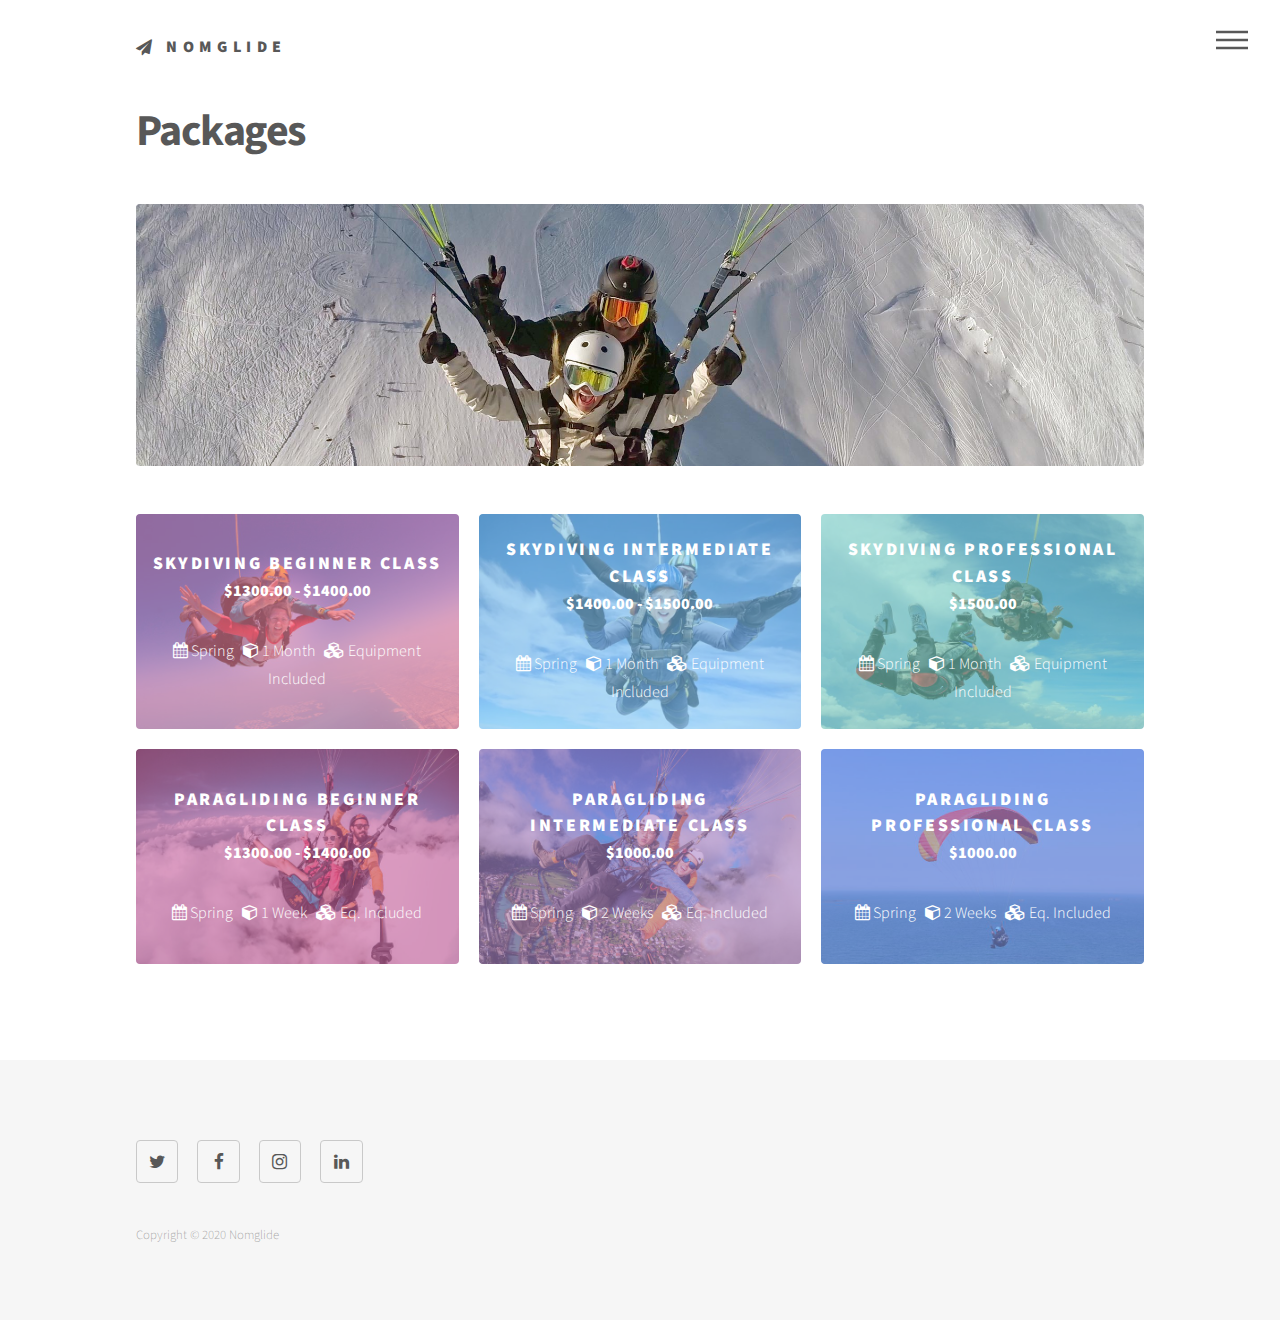
==== packages.html @ 09c763e9 "i guess i finished it" ====
<!DOCTYPE HTML>
<html>
	<head>
		<title>Nomglide | Parachute Gliding</title>
		<meta charset="utf-8" />
		<meta name="viewport" content="width=device-width, initial-scale=1, user-scalable=no" />
		<link rel="stylesheet" href="assets/bootstrap/css/bootstrap.min.css" />
		<link rel="stylesheet" href="assets/css/main.css" />
		<noscript><link rel="stylesheet" href="assets/css/noscript.css" /></noscript>
	</head>
	<body class="is-preload">
			<div id="wrapper">

					<header id="header">
						<div class="inner">

								<a href="index.html" class="logo">
									<span class="fa fa-paper-plane"></span> <span class="title">Nomglide</span>
								</a>
								<nav>
									<ul>
										<li><a href="#menu">Menu</a></li>
									</ul>
								</nav>

						</div>
					</header>

					<nav id="menu">
						<h2>Menu</h2>
						<ul>
							<li><a href="index.html">Home</a></li>

							<li><a href="packages.html" class="active">Packages</a></li>

							<li><a href="blog.html">Blog</a></li>

							<li>
								<a href="#" class="dropdown-toggle">About</a>

								<ul>
									<li><a href="about.html">About Us</a></li>
									<li><a href="testimonials.html">Testimonials</a></li>
								</ul>
							</li>
							<li><a href="contact.html">Contact Us</a></li>
						</ul>
					</nav>

					<div id="main">
						<div class="inner">
							<h1>Packages</h1>

							<div class="image main">
								<img src="images/banner-image.jpg" class="img-fluid" alt="" />
							</div>

							<section class="tiles">
								<article class="style1">
									<span class="image">
										<img src="images/product-1.jpg" alt="" />
									</span>
									<a href="package-details.html">
										<h2>Skydiving Beginner Class</h2>
										
										<p><strong>$1300.00 - $1400.00</strong></p>

										<p>
											<small>
		                                    <i class="fa fa-calendar"></i> Spring &nbsp;
		                                    <i class="fa fa-cube"></i> 1 Month &nbsp;
		                                    <i class="fa fa-cubes"></i> Equipment Included 
		                                    </small>
		                                </p>
									</a>
								</article>
								<article class="style2">
									<span class="image">
										<img src="images/product-2.jpg" alt="" />
									</span>
									<a href="package-details.html">
										<h2>Skydiving Intermediate Class</h2>
										
										<p><strong>$1400.00 - $1500.00</strong></p>

										<p>
											<small>
		                                    <i class="fa fa-calendar"></i> Spring &nbsp;
		                                    <i class="fa fa-cube"></i> 1 Month &nbsp;
		                                    <i class="fa fa-cubes"></i> Equipment Included 
		                                    </small>
		                                </p>
									</a>
								</article>
								<article class="style3">
									<span class="image">
										<img src="images/product-3.jpg" alt="" />
									</span>
									<a href="package-details.html">
										<h2>Skydiving Professional Class</h2>
										
										<p><strong>$1500.00</strong></p>

										<p>
											<small>
		                                    <i class="fa fa-calendar"></i> Spring &nbsp;
		                                    <i class="fa fa-cube"></i> 1 Month &nbsp;
		                                    <i class="fa fa-cubes"></i> Equipment Included 
		                                    </small>
		                                </p>
									</a>
								</article>

								<article class="style4">
									<span class="image">
										<img src="images/product-4.jpg" alt="" />
									</span>
									<a href="package-details.html">
										<h2>Paragliding Beginner Class</h2>
										
										<p><strong>$1300.00 - $1400.00</strong></p>

										<p>
											<small>
		                                    <i class="fa fa-calendar"></i> Spring &nbsp;
		                                    <i class="fa fa-cube"></i> 1 Week &nbsp;
		                                    <i class="fa fa-cubes"></i> Eq. Included 
		                                    </small>
		                                </p>
									</a>
								</article>

								<article class="style5">
									<span class="image">
										<img src="images/product-5.jpg" alt="" />
									</span>
									<a href="package-details.html">
										<h2>Paragliding Intermediate Class</h2>
										
										<p><strong>$1000.00</strong></p>

										<p>
											<small>
		                                    <i class="fa fa-calendar"></i> Spring &nbsp;
		                                    <i class="fa fa-cube"></i> 2 Weeks &nbsp;
		                                    <i class="fa fa-cubes"></i> Eq. Included 
		                                    </small>
		                                </p>
									</a>
								</article>

								<article class="style6">
									<span class="image">
										<img src="images/product-6.jpg" alt="" />
									</span>
									<a href="package-details.html">
										<h2>Paragliding Professional Class</h2>
										
										<p><strong>$1000.00</strong></p>

										<p>
											<small>
		                                    <i class="fa fa-calendar"></i> Spring &nbsp;
		                                    <i class="fa fa-cube"></i> 2 Weeks &nbsp;
		                                    <i class="fa fa-cubes"></i> Eq. Included 
		                                    </small>
		                                </p>
									</a>
								</article>
							</section>
						</div>
					</div>

					<footer id="footer">
						<div class="inner">
							<section>
								<ul class="icons">
									<li><a href="#" class="icon style2 fa-twitter"><span class="label">Twitter</span></a></li>
									<li><a href="#" class="icon style2 fa-facebook"><span class="label">Facebook</span></a></li>
									<li><a href="#" class="icon style2 fa-instagram"><span class="label">Instagram</span></a></li>
									<li><a href="#" class="icon style2 fa-linkedin"><span class="label">LinkedIn</span></a></li>
								</ul>

								&nbsp;
							</section>

							<ul class="copyright">
								<li>Copyright © 2020 Nomglide </li>
							</ul>
						</div>
					</footer>

			</div>

			<script src="assets/js/jquery.min.js"></script>
			<script src="assets/bootstrap/js/bootstrap.bundle.min.js"></script>
			<script src="assets/js/jquery.scrolly.min.js"></script>
			<script src="assets/js/jquery.scrollex.min.js"></script>
			<script src="assets/js/main.js"></script>

	</body>
</html>
---- assets/css/main.css ----
@import url(font-awesome.min.css);
@import url("https://fonts.googleapis.com/css?family=Source+Sans+Pro:300,700,900");

html, body, div, span, applet, object,
iframe, h1, h2, h3, h4, h5, h6, p, blockquote,
pre, a, abbr, acronym, address, big, cite,
code, del, dfn, em, img, ins, kbd, q, s, samp,
small, strike, strong, sub, sup, tt, var, b,
u, i, center, dl, dt, dd, ol, ul, li, fieldset,
form, label, legend, table, caption, tbody,
tfoot, thead, tr, th, td, article, aside,
canvas, details, embed, figure, figcaption,
footer, header, hgroup, menu, nav, output, ruby,
section, summary, time, mark, audio, video {
	margin: 0;
	padding: 0;
	border: 0;
	font-size: 100%;
	font: inherit;
	vertical-align: baseline;}

article, aside, details, figcaption, figure,
footer, header, hgroup, menu, nav, section {
	display: block;}

body {
	line-height: 1;
}

ol, ul {
	list-style: none;
}

blockquote, q {
	quotes: none;
}

	blockquote:before, blockquote:after, q:before, q:after {
		content: '';
		content: none;
	}

table {
	border-collapse: collapse;
	border-spacing: 0;
}

body {
	-webkit-text-size-adjust: none;
}

mark {
	background-color: transparent;
	color: inherit;
}

input::-moz-focus-inner {
	border: 0;
	padding: 0;
}

input, select, textarea {
	-moz-appearance: none;
	-webkit-appearance: none;
	-ms-appearance: none;
	appearance: none;
}


	@-ms-viewport {
		width: device-width;
	}

	body {
		-ms-overflow-style: scrollbar;
	}

	@media screen and (max-width: 480px) {

		html, body {
			min-width: 320px;
		}

	}

	html {
		box-sizing: border-box;
	}

	*, *:before, *:after {
		box-sizing: inherit;
	}

	body {
		background: #ffffff;
	}

		body.is-preload *, body.is-preload *:before, body.is-preload *:after {
			-moz-animation: none !important;
			-webkit-animation: none !important;
			-ms-animation: none !important;
			animation: none !important;
			-moz-transition: none !important;
			-webkit-transition: none !important;
			-ms-transition: none !important;
			transition: none !important;
		}

/* Type */

	body, input, select, textarea {
		color: #585858;
		font-family: "Source Sans Pro", Helvetica, sans-serif;
		font-size: 16pt;
		font-weight: 300;
		line-height: 1.75;
	}

		@media screen and (max-width: 1680px) {

			body, input, select, textarea {
				font-size: 14pt;
			}

		}

		@media screen and (max-width: 1280px) {

			body, input, select, textarea {
				font-size: 12pt;
			}

		}

	a {
		-moz-transition: border-bottom-color 0.2s ease, color 0.2s ease;
		-webkit-transition: border-bottom-color 0.2s ease, color 0.2s ease;
		-ms-transition: border-bottom-color 0.2s ease, color 0.2s ease;
		transition: border-bottom-color 0.2s ease, color 0.2s ease;
		text-decoration: none;
		color: #585858;
		border-bottom: dotted 1px rgba(88, 88, 88, 0.5);
	}

		a:hover {
			border-bottom-color: transparent;
			color: #f2849e !important;
			text-decoration: none;
		}

	strong, b {
		font-weight: 900;
	}

	em, i {
		font-style: italic;
	}

	p {
		margin: 0 0 2em 0;
	}

	h1 {
		font-size: 2.75em;
		font-weight: 700;
		line-height: 1.3;
		margin: 0 0 1em 0;
		letter-spacing: -0.035em;
	}

	h1 span {
		color: #f2849e;
	}

		h1 a {
			color: inherit;
		}

		@media screen and (max-width: 736px) {

			h1 {
				font-size: 2em;
				margin: 0 0 1em 0;
			}

		}

		@media screen and (max-width: 360px) {

			h1 {
				font-size: 1.75em;
			}

		}

	.h2 {
		margin-bottom: 20px;
		font-weight: bold;
	}

	h2, h3, h4, h5, h6 {
		font-weight: 900;
		line-height: 1.5;
		margin: 0 0 2em 0;
		text-transform: uppercase;
		letter-spacing: 0.15em;
	}

		h2 a, h3 a, h4 a, h5 a, h6 a {
			color: inherit;
		}

	h2 {
		font-size: 1.1em;
	}

	h3 {
		font-size: 1em;
	}

	h4 {
		font-size: 0.8em;
	}

	h5 {
		font-size: 0.8em;
	}

	h6 {
		font-size: 0.8em;
	}

	@media screen and (max-width: 980px) {

		h1 br, h2 br, h3 br, h4 br, h5 br, h6 br {
			display: none;
		}

	}

	@media screen and (max-width: 736px) {

		h2 {
			font-size: 1em;
		}

		h3 {
			font-size: 0.8em;
		}

	}

	sub {
		font-size: 0.8em;
		position: relative;
		top: 0.5em;
	}

	sup {
		font-size: 0.8em;
		position: relative;
		top: -0.5em;
	}

	blockquote {
		border-left: solid 4px #c9c9c9;
		font-style: italic;
		margin: 0 0 2em 0;
		padding: 0.5em 0 0.5em 2em;
	}

	code {
		background: rgba(144, 144, 144, 0.075);
		border-radius: 4px;
		border: solid 1px #c9c9c9;
		font-family: "Courier New", monospace;
		font-size: 0.9em;
		margin: 0 0.25em;
		padding: 0.25em 0.65em;
	}

	pre {
		-webkit-overflow-scrolling: touch;
		font-family: "Courier New", monospace;
		font-size: 0.9em;
		margin: 0 0 2em 0;
	}

		pre code {
			display: block;
			line-height: 1.75;
			padding: 1em 1.5em;
			overflow-x: auto;
		}

	hr {
		border: 0;
		border-bottom: solid 1px #c9c9c9;
		margin: 2em 0;
	}

		hr.major {
			margin: 3em 0;
		}

	.align-left {
		text-align: left;
	}

	.align-center {
		text-align: center;
	}

	.align-right {
		text-align: right;
	}

/* Row */

	.row {
		display: flex;
		flex-wrap: wrap;
		box-sizing: border-box;
		align-items: stretch;
	}

		.row > * {
			box-sizing: border-box;
		}

		.row.gtr-uniform > * > :last-child {
			margin-bottom: 0;
		}

		.row.aln-left {
			justify-content: flex-start;
		}

		.row.aln-center {
			justify-content: center;
		}

		.row.aln-right {
			justify-content: flex-end;
		}

		.row.aln-top {
			align-items: flex-start;
		}

		.row.aln-middle {
			align-items: center;
		}

		.row.aln-bottom {
			align-items: flex-end;
		}

		.row > .imp {
			order: -1;
		}

		.row > .col-1 {
			width: 8.3333333333%;
		}

		.row > .off-1 {
			margin-left: 8.3333333333%;
		}

		.row > .col-2 {
			width: 16.6666666667%;
		}

		.row > .off-2 {
			margin-left: 16.6666666667%;
		}

		.row > .col-3 {
			width: 25%;
		}

		.row > .off-3 {
			margin-left: 25%;
		}

		.row > .col-4 {
			width: 33.3333333333%;
		}

		.row > .off-4 {
			margin-left: 33.3333333333%;
		}

		.row > .col-5 {
			width: 41.6666666667%;
		}

		.row > .off-5 {
			margin-left: 41.6666666667%;
		}

		.row > .col-6 {
			width: 50%;
		}

		.row > .off-6 {
			margin-left: 50%;
		}

		.row > .col-7 {
			width: 58.3333333333%;
		}

		.row > .off-7 {
			margin-left: 58.3333333333%;
		}

		.row > .col-8 {
			width: 66.6666666667%;
		}

		.row > .off-8 {
			margin-left: 66.6666666667%;
		}

		.row > .col-9 {
			width: 75%;
		}

		.row > .off-9 {
			margin-left: 75%;
		}

		.row > .col-10 {
			width: 83.3333333333%;
		}

		.row > .off-10 {
			margin-left: 83.3333333333%;
		}

		.row > .col-11 {
			width: 91.6666666667%;
		}

		.row > .off-11 {
			margin-left: 91.6666666667%;
		}

		.row > .col-12 {
			width: 100%;
		}

		.row > .off-12 {
			margin-left: 100%;
		}

		.row.gtr-0 {
			margin-top: 0;
			margin-left: 0em;
		}

			.row.gtr-0 > * {
				padding: 0 0 0 0em;
			}

			.row.gtr-0.gtr-uniform {
				margin-top: 0em;
			}

				.row.gtr-0.gtr-uniform > * {
					padding-top: 0em;
				}

		.row.gtr-25 {
			margin-top: 0;
			margin-left: -0.5em;
		}

			.row.gtr-25 > * {
				padding: 0 0 0 0.5em;
			}

			.row.gtr-25.gtr-uniform {
				margin-top: -0.5em;
			}

				.row.gtr-25.gtr-uniform > * {
					padding-top: 0.5em;
				}

		.row.gtr-50 {
			margin-top: 0;
			margin-left: -1em;
		}

			.row.gtr-50 > * {
				padding: 0 0 0 1em;
			}

			.row.gtr-50.gtr-uniform {
				margin-top: -1em;
			}

				.row.gtr-50.gtr-uniform > * {
					padding-top: 1em;
				}

		.row {
			margin-top: 0;
			margin-left: -2em;
		}

			.row > * {
				padding: 0 0 0 2em;
			}

			.row.gtr-uniform {
				margin-top: -2em;
			}

				.row.gtr-uniform > * {
					padding-top: 2em;
				}

		.row.gtr-150 {
			margin-top: 0;
			margin-left: -3em;
		}

			.row.gtr-150 > * {
				padding: 0 0 0 3em;
			}

			.row.gtr-150.gtr-uniform {
				margin-top: -3em;
			}

				.row.gtr-150.gtr-uniform > * {
					padding-top: 3em;
				}

		.row.gtr-200 {
			margin-top: 0;
			margin-left: -4em;
		}

			.row.gtr-200 > * {
				padding: 0 0 0 4em;
			}

			.row.gtr-200.gtr-uniform {
				margin-top: -4em;
			}

				.row.gtr-200.gtr-uniform > * {
					padding-top: 4em;
				}

		@media screen and (max-width: 1680px) {

			.row {
				display: flex;
				flex-wrap: wrap;
				box-sizing: border-box;
				align-items: stretch;
			}

				.row > * {
					box-sizing: border-box;
				}

				.row.gtr-uniform > * > :last-child {
					margin-bottom: 0;
				}

				.row.aln-left {
					justify-content: flex-start;
				}

				.row.aln-center {
					justify-content: center;
				}

				.row.aln-right {
					justify-content: flex-end;
				}

				.row.aln-top {
					align-items: flex-start;
				}

				.row.aln-middle {
					align-items: center;
				}

				.row.aln-bottom {
					align-items: flex-end;
				}

				.row > .imp-xlarge {
					order: -1;
				}

				.row > .col-1-xlarge {
					width: 8.3333333333%;
				}

				.row > .off-1-xlarge {
					margin-left: 8.3333333333%;
				}

				.row > .col-2-xlarge {
					width: 16.6666666667%;
				}

				.row > .off-2-xlarge {
					margin-left: 16.6666666667%;
				}

				.row > .col-3-xlarge {
					width: 25%;
				}

				.row > .off-3-xlarge {
					margin-left: 25%;
				}

				.row > .col-4-xlarge {
					width: 33.3333333333%;
				}

				.row > .off-4-xlarge {
					margin-left: 33.3333333333%;
				}

				.row > .col-5-xlarge {
					width: 41.6666666667%;
				}

				.row > .off-5-xlarge {
					margin-left: 41.6666666667%;
				}

				.row > .col-6-xlarge {
					width: 50%;
				}

				.row > .off-6-xlarge {
					margin-left: 50%;
				}

				.row > .col-7-xlarge {
					width: 58.3333333333%;
				}

				.row > .off-7-xlarge {
					margin-left: 58.3333333333%;
				}

				.row > .col-8-xlarge {
					width: 66.6666666667%;
				}

				.row > .off-8-xlarge {
					margin-left: 66.6666666667%;
				}

				.row > .col-9-xlarge {
					width: 75%;
				}

				.row > .off-9-xlarge {
					margin-left: 75%;
				}

				.row > .col-10-xlarge {
					width: 83.3333333333%;
				}

				.row > .off-10-xlarge {
					margin-left: 83.3333333333%;
				}

				.row > .col-11-xlarge {
					width: 91.6666666667%;
				}

				.row > .off-11-xlarge {
					margin-left: 91.6666666667%;
				}

				.row > .col-12-xlarge {
					width: 100%;
				}

				.row > .off-12-xlarge {
					margin-left: 100%;
				}

				.row.gtr-0 {
					margin-top: 0;
					margin-left: 0em;
				}

					.row.gtr-0 > * {
						padding: 0 0 0 0em;
					}

					.row.gtr-0.gtr-uniform {
						margin-top: 0em;
					}

						.row.gtr-0.gtr-uniform > * {
							padding-top: 0em;
						}

				.row.gtr-25 {
					margin-top: 0;
					margin-left: -0.5em;
				}

					.row.gtr-25 > * {
						padding: 0 0 0 0.5em;
					}

					.row.gtr-25.gtr-uniform {
						margin-top: -0.5em;
					}

						.row.gtr-25.gtr-uniform > * {
							padding-top: 0.5em;
						}

				.row.gtr-50 {
					margin-top: 0;
					margin-left: -1em;
				}

					.row.gtr-50 > * {
						padding: 0 0 0 1em;
					}

					.row.gtr-50.gtr-uniform {
						margin-top: -1em;
					}

						.row.gtr-50.gtr-uniform > * {
							padding-top: 1em;
						}

				.row {
					margin-top: 0;
					margin-left: -2em;
				}

					.row > * {
						padding: 0 0 0 2em;
					}

					.row.gtr-uniform {
						margin-top: -2em;
					}

						.row.gtr-uniform > * {
							padding-top: 2em;
						}

				.row.gtr-150 {
					margin-top: 0;
					margin-left: -3em;
				}

					.row.gtr-150 > * {
						padding: 0 0 0 3em;
					}

					.row.gtr-150.gtr-uniform {
						margin-top: -3em;
					}

						.row.gtr-150.gtr-uniform > * {
							padding-top: 3em;
						}

				.row.gtr-200 {
					margin-top: 0;
					margin-left: -4em;
				}

					.row.gtr-200 > * {
						padding: 0 0 0 4em;
					}

					.row.gtr-200.gtr-uniform {
						margin-top: -4em;
					}

						.row.gtr-200.gtr-uniform > * {
							padding-top: 4em;
						}

		}

		@media screen and (max-width: 1280px) {

			.row {
				display: flex;
				flex-wrap: wrap;
				box-sizing: border-box;
				align-items: stretch;
			}

				.row > * {
					box-sizing: border-box;
				}

				.row.gtr-uniform > * > :last-child {
					margin-bottom: 0;
				}

				.row.aln-left {
					justify-content: flex-start;
				}

				.row.aln-center {
					justify-content: center;
				}

				.row.aln-right {
					justify-content: flex-end;
				}

				.row.aln-top {
					align-items: flex-start;
				}

				.row.aln-middle {
					align-items: center;
				}

				.row.aln-bottom {
					align-items: flex-end;
				}

				.row > .imp-large {
					order: -1;
				}

				.row > .col-1-large {
					width: 8.3333333333%;
				}

				.row > .off-1-large {
					margin-left: 8.3333333333%;
				}

				.row > .col-2-large {
					width: 16.6666666667%;
				}

				.row > .off-2-large {
					margin-left: 16.6666666667%;
				}

				.row > .col-3-large {
					width: 25%;
				}

				.row > .off-3-large {
					margin-left: 25%;
				}

				.row > .col-4-large {
					width: 33.3333333333%;
				}

				.row > .off-4-large {
					margin-left: 33.3333333333%;
				}

				.row > .col-5-large {
					width: 41.6666666667%;
				}

				.row > .off-5-large {
					margin-left: 41.6666666667%;
				}

				.row > .col-6-large {
					width: 50%;
				}

				.row > .off-6-large {
					margin-left: 50%;
				}

				.row > .col-7-large {
					width: 58.3333333333%;
				}

				.row > .off-7-large {
					margin-left: 58.3333333333%;
				}

				.row > .col-8-large {
					width: 66.6666666667%;
				}

				.row > .off-8-large {
					margin-left: 66.6666666667%;
				}

				.row > .col-9-large {
					width: 75%;
				}

				.row > .off-9-large {
					margin-left: 75%;
				}

				.row > .col-10-large {
					width: 83.3333333333%;
				}

				.row > .off-10-large {
					margin-left: 83.3333333333%;
				}

				.row > .col-11-large {
					width: 91.6666666667%;
				}

				.row > .off-11-large {
					margin-left: 91.6666666667%;
				}

				.row > .col-12-large {
					width: 100%;
				}

				.row > .off-12-large {
					margin-left: 100%;
				}

				.row.gtr-0 {
					margin-top: 0;
					margin-left: 0em;
				}

					.row.gtr-0 > * {
						padding: 0 0 0 0em;
					}

					.row.gtr-0.gtr-uniform {
						margin-top: 0em;
					}

						.row.gtr-0.gtr-uniform > * {
							padding-top: 0em;
						}

				.row.gtr-25 {
					margin-top: 0;
					margin-left: -0.5em;
				}

					.row.gtr-25 > * {
						padding: 0 0 0 0.5em;
					}

					.row.gtr-25.gtr-uniform {
						margin-top: -0.5em;
					}

						.row.gtr-25.gtr-uniform > * {
							padding-top: 0.5em;
						}

				.row.gtr-50 {
					margin-top: 0;
					margin-left: -1em;
				}

					.row.gtr-50 > * {
						padding: 0 0 0 1em;
					}

					.row.gtr-50.gtr-uniform {
						margin-top: -1em;
					}

						.row.gtr-50.gtr-uniform > * {
							padding-top: 1em;
						}

				.row {
					margin-top: 0;
					margin-left: -2em;
				}

					.row > * {
						padding: 0 0 0 2em;
					}

					.row.gtr-uniform {
						margin-top: -2em;
					}

						.row.gtr-uniform > * {
							padding-top: 2em;
						}

				.row.gtr-150 {
					margin-top: 0;
					margin-left: -3em;
				}

					.row.gtr-150 > * {
						padding: 0 0 0 3em;
					}

					.row.gtr-150.gtr-uniform {
						margin-top: -3em;
					}

						.row.gtr-150.gtr-uniform > * {
							padding-top: 3em;
						}

				.row.gtr-200 {
					margin-top: 0;
					margin-left: -4em;
				}

					.row.gtr-200 > * {
						padding: 0 0 0 4em;
					}

					.row.gtr-200.gtr-uniform {
						margin-top: -4em;
					}

						.row.gtr-200.gtr-uniform > * {
							padding-top: 4em;
						}

		}

		@media screen and (max-width: 980px) {

			.row {
				display: flex;
				flex-wrap: wrap;
				box-sizing: border-box;
				align-items: stretch;
			}

				.row > * {
					box-sizing: border-box;
				}

				.row.gtr-uniform > * > :last-child {
					margin-bottom: 0;
				}

				.row.aln-left {
					justify-content: flex-start;
				}

				.row.aln-center {
					justify-content: center;
				}

				.row.aln-right {
					justify-content: flex-end;
				}

				.row.aln-top {
					align-items: flex-start;
				}

				.row.aln-middle {
					align-items: center;
				}

				.row.aln-bottom {
					align-items: flex-end;
				}

				.row > .imp-medium {
					order: -1;
				}

				.row > .col-1-medium {
					width: 8.3333333333%;
				}

				.row > .off-1-medium {
					margin-left: 8.3333333333%;
				}

				.row > .col-2-medium {
					width: 16.6666666667%;
				}

				.row > .off-2-medium {
					margin-left: 16.6666666667%;
				}

				.row > .col-3-medium {
					width: 25%;
				}

				.row > .off-3-medium {
					margin-left: 25%;
				}

				.row > .col-4-medium {
					width: 33.3333333333%;
				}

				.row > .off-4-medium {
					margin-left: 33.3333333333%;
				}

				.row > .col-5-medium {
					width: 41.6666666667%;
				}

				.row > .off-5-medium {
					margin-left: 41.6666666667%;
				}

				.row > .col-6-medium {
					width: 50%;
				}

				.row > .off-6-medium {
					margin-left: 50%;
				}

				.row > .col-7-medium {
					width: 58.3333333333%;
				}

				.row > .off-7-medium {
					margin-left: 58.3333333333%;
				}

				.row > .col-8-medium {
					width: 66.6666666667%;
				}

				.row > .off-8-medium {
					margin-left: 66.6666666667%;
				}

				.row > .col-9-medium {
					width: 75%;
				}

				.row > .off-9-medium {
					margin-left: 75%;
				}

				.row > .col-10-medium {
					width: 83.3333333333%;
				}

				.row > .off-10-medium {
					margin-left: 83.3333333333%;
				}

				.row > .col-11-medium {
					width: 91.6666666667%;
				}

				.row > .off-11-medium {
					margin-left: 91.6666666667%;
				}

				.row > .col-12-medium {
					width: 100%;
				}

				.row > .off-12-medium {
					margin-left: 100%;
				}

				.row.gtr-0 {
					margin-top: 0;
					margin-left: 0em;
				}

					.row.gtr-0 > * {
						padding: 0 0 0 0em;
					}

					.row.gtr-0.gtr-uniform {
						margin-top: 0em;
					}

						.row.gtr-0.gtr-uniform > * {
							padding-top: 0em;
						}

				.row.gtr-25 {
					margin-top: 0;
					margin-left: -0.375em;
				}

					.row.gtr-25 > * {
						padding: 0 0 0 0.375em;
					}

					.row.gtr-25.gtr-uniform {
						margin-top: -0.375em;
					}

						.row.gtr-25.gtr-uniform > * {
							padding-top: 0.375em;
						}

				.row.gtr-50 {
					margin-top: 0;
					margin-left: -0.75em;
				}

					.row.gtr-50 > * {
						padding: 0 0 0 0.75em;
					}

					.row.gtr-50.gtr-uniform {
						margin-top: -0.75em;
					}

						.row.gtr-50.gtr-uniform > * {
							padding-top: 0.75em;
						}

				.row {
					margin-top: 0;
					margin-left: -1.5em;
				}

					.row > * {
						padding: 0 0 0 1.5em;
					}

					.row.gtr-uniform {
						margin-top: -1.5em;
					}

						.row.gtr-uniform > * {
							padding-top: 1.5em;
						}

				.row.gtr-150 {
					margin-top: 0;
					margin-left: -2.25em;
				}

					.row.gtr-150 > * {
						padding: 0 0 0 2.25em;
					}

					.row.gtr-150.gtr-uniform {
						margin-top: -2.25em;
					}

						.row.gtr-150.gtr-uniform > * {
							padding-top: 2.25em;
						}

				.row.gtr-200 {
					margin-top: 0;
					margin-left: -3em;
				}

					.row.gtr-200 > * {
						padding: 0 0 0 3em;
					}

					.row.gtr-200.gtr-uniform {
						margin-top: -3em;
					}

						.row.gtr-200.gtr-uniform > * {
							padding-top: 3em;
						}

		}

		@media screen and (max-width: 736px) {

			.row {
				display: flex;
				flex-wrap: wrap;
				box-sizing: border-box;
				align-items: stretch;
			}

				.row > * {
					box-sizing: border-box;
				}

				.row.gtr-uniform > * > :last-child {
					margin-bottom: 0;
				}

				.row.aln-left {
					justify-content: flex-start;
				}

				.row.aln-center {
					justify-content: center;
				}

				.row.aln-right {
					justify-content: flex-end;
				}

				.row.aln-top {
					align-items: flex-start;
				}

				.row.aln-middle {
					align-items: center;
				}

				.row.aln-bottom {
					align-items: flex-end;
				}

				.row > .imp-small {
					order: -1;
				}

				.row > .col-1-small {
					width: 8.3333333333%;
				}

				.row > .off-1-small {
					margin-left: 8.3333333333%;
				}

				.row > .col-2-small {
					width: 16.6666666667%;
				}

				.row > .off-2-small {
					margin-left: 16.6666666667%;
				}

				.row > .col-3-small {
					width: 25%;
				}

				.row > .off-3-small {
					margin-left: 25%;
				}

				.row > .col-4-small {
					width: 33.3333333333%;
				}

				.row > .off-4-small {
					margin-left: 33.3333333333%;
				}

				.row > .col-5-small {
					width: 41.6666666667%;
				}

				.row > .off-5-small {
					margin-left: 41.6666666667%;
				}

				.row > .col-6-small {
					width: 50%;
				}

				.row > .off-6-small {
					margin-left: 50%;
				}

				.row > .col-7-small {
					width: 58.3333333333%;
				}

				.row > .off-7-small {
					margin-left: 58.3333333333%;
				}

				.row > .col-8-small {
					width: 66.6666666667%;
				}

				.row > .off-8-small {
					margin-left: 66.6666666667%;
				}

				.row > .col-9-small {
					width: 75%;
				}

				.row > .off-9-small {
					margin-left: 75%;
				}

				.row > .col-10-small {
					width: 83.3333333333%;
				}

				.row > .off-10-small {
					margin-left: 83.3333333333%;
				}

				.row > .col-11-small {
					width: 91.6666666667%;
				}

				.row > .off-11-small {
					margin-left: 91.6666666667%;
				}

				.row > .col-12-small {
					width: 100%;
				}

				.row > .off-12-small {
					margin-left: 100%;
				}

				.row.gtr-0 {
					margin-top: 0;
					margin-left: 0em;
				}

					.row.gtr-0 > * {
						padding: 0 0 0 0em;
					}

					.row.gtr-0.gtr-uniform {
						margin-top: 0em;
					}

						.row.gtr-0.gtr-uniform > * {
							padding-top: 0em;
						}

				.row.gtr-25 {
					margin-top: 0;
					margin-left: -0.25em;
				}

					.row.gtr-25 > * {
						padding: 0 0 0 0.25em;
					}

					.row.gtr-25.gtr-uniform {
						margin-top: -0.25em;
					}

						.row.gtr-25.gtr-uniform > * {
							padding-top: 0.25em;
						}

				.row.gtr-50 {
					margin-top: 0;
					margin-left: -0.5em;
				}

					.row.gtr-50 > * {
						padding: 0 0 0 0.5em;
					}

					.row.gtr-50.gtr-uniform {
						margin-top: -0.5em;
					}

						.row.gtr-50.gtr-uniform > * {
							padding-top: 0.5em;
						}

				.row {
					margin-top: 0;
					margin-left: -1em;
				}

					.row > * {
						padding: 0 0 0 1em;
					}

					.row.gtr-uniform {
						margin-top: -1em;
					}

						.row.gtr-uniform > * {
							padding-top: 1em;
						}

				.row.gtr-150 {
					margin-top: 0;
					margin-left: -1.5em;
				}

					.row.gtr-150 > * {
						padding: 0 0 0 1.5em;
					}

					.row.gtr-150.gtr-uniform {
						margin-top: -1.5em;
					}

						.row.gtr-150.gtr-uniform > * {
							padding-top: 1.5em;
						}

				.row.gtr-200 {
					margin-top: 0;
					margin-left: -2em;
				}

					.row.gtr-200 > * {
						padding: 0 0 0 2em;
					}

					.row.gtr-200.gtr-uniform {
						margin-top: -2em;
					}

						.row.gtr-200.gtr-uniform > * {
							padding-top: 2em;
						}

		}

		@media screen and (max-width: 480px) {

			.row {
				display: flex;
				flex-wrap: wrap;
				box-sizing: border-box;
				align-items: stretch;
			}

				.row > * {
					box-sizing: border-box;
				}

				.row.gtr-uniform > * > :last-child {
					margin-bottom: 0;
				}

				.row.aln-left {
					justify-content: flex-start;
				}

				.row.aln-center {
					justify-content: center;
				}

				.row.aln-right {
					justify-content: flex-end;
				}

				.row.aln-top {
					align-items: flex-start;
				}

				.row.aln-middle {
					align-items: center;
				}

				.row.aln-bottom {
					align-items: flex-end;
				}

				.row > .imp-xsmall {
					order: -1;
				}

				.row > .col-1-xsmall {
					width: 8.3333333333%;
				}

				.row > .off-1-xsmall {
					margin-left: 8.3333333333%;
				}

				.row > .col-2-xsmall {
					width: 16.6666666667%;
				}

				.row > .off-2-xsmall {
					margin-left: 16.6666666667%;
				}

				.row > .col-3-xsmall {
					width: 25%;
				}

				.row > .off-3-xsmall {
					margin-left: 25%;
				}

				.row > .col-4-xsmall {
					width: 33.3333333333%;
				}

				.row > .off-4-xsmall {
					margin-left: 33.3333333333%;
				}

				.row > .col-5-xsmall {
					width: 41.6666666667%;
				}

				.row > .off-5-xsmall {
					margin-left: 41.6666666667%;
				}

				.row > .col-6-xsmall {
					width: 50%;
				}

				.row > .off-6-xsmall {
					margin-left: 50%;
				}

				.row > .col-7-xsmall {
					width: 58.3333333333%;
				}

				.row > .off-7-xsmall {
					margin-left: 58.3333333333%;
				}

				.row > .col-8-xsmall {
					width: 66.6666666667%;
				}

				.row > .off-8-xsmall {
					margin-left: 66.6666666667%;
				}

				.row > .col-9-xsmall {
					width: 75%;
				}

				.row > .off-9-xsmall {
					margin-left: 75%;
				}

				.row > .col-10-xsmall {
					width: 83.3333333333%;
				}

				.row > .off-10-xsmall {
					margin-left: 83.3333333333%;
				}

				.row > .col-11-xsmall {
					width: 91.6666666667%;
				}

				.row > .off-11-xsmall {
					margin-left: 91.6666666667%;
				}

				.row > .col-12-xsmall {
					width: 100%;
				}

				.row > .off-12-xsmall {
					margin-left: 100%;
				}

				.row.gtr-0 {
					margin-top: 0;
					margin-left: 0em;
				}

					.row.gtr-0 > * {
						padding: 0 0 0 0em;
					}

					.row.gtr-0.gtr-uniform {
						margin-top: 0em;
					}

						.row.gtr-0.gtr-uniform > * {
							padding-top: 0em;
						}

				.row.gtr-25 {
					margin-top: 0;
					margin-left: -0.25em;
				}

					.row.gtr-25 > * {
						padding: 0 0 0 0.25em;
					}

					.row.gtr-25.gtr-uniform {
						margin-top: -0.25em;
					}

						.row.gtr-25.gtr-uniform > * {
							padding-top: 0.25em;
						}

				.row.gtr-50 {
					margin-top: 0;
					margin-left: -0.5em;
				}

					.row.gtr-50 > * {
						padding: 0 0 0 0.5em;
					}

					.row.gtr-50.gtr-uniform {
						margin-top: -0.5em;
					}

						.row.gtr-50.gtr-uniform > * {
							padding-top: 0.5em;
						}

				.row {
					margin-top: 0;
					margin-left: -1em;
				}

					.row > * {
						padding: 0 0 0 1em;
					}

					.row.gtr-uniform {
						margin-top: -1em;
					}

						.row.gtr-uniform > * {
							padding-top: 1em;
						}

				.row.gtr-150 {
					margin-top: 0;
					margin-left: -1.5em;
				}

					.row.gtr-150 > * {
						padding: 0 0 0 1.5em;
					}

					.row.gtr-150.gtr-uniform {
						margin-top: -1.5em;
					}

						.row.gtr-150.gtr-uniform > * {
							padding-top: 1.5em;
						}

				.row.gtr-200 {
					margin-top: 0;
					margin-left: -2em;
				}

					.row.gtr-200 > * {
						padding: 0 0 0 2em;
					}

					.row.gtr-200.gtr-uniform {
						margin-top: -2em;
					}

						.row.gtr-200.gtr-uniform > * {
							padding-top: 2em;
						}

		}

/* Section/Article */

	section.special, article.special {
		text-align: center;
	}

	header p {
		margin-top: -1em;
	}

	@media screen and (max-width: 736px) {

		header p {
			margin-top: 0;
		}

	}

/* Icon */

	.icon {
		text-decoration: none;
		border-bottom: none;
		position: relative;
	}

		.icon:before {
			-moz-osx-font-smoothing: grayscale;
			-webkit-font-smoothing: antialiased;
			font-family: FontAwesome;
			font-style: normal;
			font-weight: normal;
			text-transform: none !important;
		}

		.icon > .label {
			display: none;
		}

		.icon.style2 {
			-moz-transition: background-color 0.2s ease-in-out, color 0.2s ease-in-out, border-color 0.2s ease-in-out;
			-webkit-transition: background-color 0.2s ease-in-out, color 0.2s ease-in-out, border-color 0.2s ease-in-out;
			-ms-transition: background-color 0.2s ease-in-out, color 0.2s ease-in-out, border-color 0.2s ease-in-out;
			transition: background-color 0.2s ease-in-out, color 0.2s ease-in-out, border-color 0.2s ease-in-out;
			background-color: transparent;
			border: solid 1px #c9c9c9;
			border-radius: 4px;
			width: 2.65em;
			height: 2.65em;
			display: inline-block;
			text-align: center;
			line-height: 2.65em;
			color: inherit;
		}

			.icon.style2:before {
				font-size: 1.1em;
			}

			.icon.style2:hover {
				color: #f2849e;
				border-color: #f2849e;
			}

			.icon.style2:active {
				background-color: rgba(242, 132, 158, 0.1);
			}

/* List */

	ol {
		list-style: decimal;
		margin: 0 0 2em 0;
		padding-left: 1.25em;
	}

		ol li {
			padding-left: 0.25em;
		}

	ul {
		list-style: disc;
		margin: 0 0 2em 0;
		padding-left: 1em;
	}

		ul li {
			padding-left: 0.5em;
		}

		ul.alt {
			list-style: none;
			padding-left: 0;
		}

			ul.alt li {
				border-top: solid 1px #c9c9c9;
				padding: 0.5em 0;
			}

				ul.alt li:first-child {
					border-top: 0;
					padding-top: 0;
				}

	dl {
		margin: 0 0 2em 0;
	}

		dl dt {
			display: block;
			font-weight: 900;
			margin: 0 0 1em 0;
		}

		dl dd {
			margin-left: 2em;
		}

/* Actions */

	.m-n {
		margin-bottom: 0!important;
	}

	ul.actions {
		display: -moz-flex;
		display: -webkit-flex;
		display: -ms-flex;
		display: flex;
		cursor: default;
		list-style: none;
		margin-left: -1em;
		padding-left: 0;
	}

		ul.actions li {
			padding: 0 0 0 1em;
			vertical-align: middle;
		}

		ul.actions.special {
			-moz-justify-content: center;
			-webkit-justify-content: center;
			-ms-justify-content: center;
			justify-content: center;
			width: 100%;
			margin-left: 0;
		}

			ul.actions.special li:first-child {
				padding-left: 0;
			}

		ul.actions.stacked {
			-moz-flex-direction: column;
			-webkit-flex-direction: column;
			-ms-flex-direction: column;
			flex-direction: column;
			margin-left: 0;
		}

			ul.actions.stacked li {
				padding: 1.3em 0 0 0;
			}

				ul.actions.stacked li:first-child {
					padding-top: 0;
				}

		ul.actions.fit {
			width: calc(100% + 1em);
		}

			ul.actions.fit li {
				-moz-flex-grow: 1;
				-webkit-flex-grow: 1;
				-ms-flex-grow: 1;
				flex-grow: 1;
				-moz-flex-shrink: 1;
				-webkit-flex-shrink: 1;
				-ms-flex-shrink: 1;
				flex-shrink: 1;
				width: 100%;
			}

				ul.actions.fit li > * {
					width: 100%;
				}

			ul.actions.fit.stacked {
				width: 100%;
			}

		@media screen and (max-width: 480px) {

			ul.actions:not(.fixed) {
				-moz-flex-direction: column;
				-webkit-flex-direction: column;
				-ms-flex-direction: column;
				flex-direction: column;
				margin-left: 0;
				width: 100% !important;
			}

				ul.actions:not(.fixed) li {
					-moz-flex-grow: 1;
					-webkit-flex-grow: 1;
					-ms-flex-grow: 1;
					flex-grow: 1;
					-moz-flex-shrink: 1;
					-webkit-flex-shrink: 1;
					-ms-flex-shrink: 1;
					flex-shrink: 1;
					padding: 1em 0 0 0;
					text-align: center;
					width: 100%;
				}

					ul.actions:not(.fixed) li > * {
						width: 100%;
					}

					ul.actions:not(.fixed) li:first-child {
						padding-top: 0;
					}

					ul.actions:not(.fixed) li input[type="submit"],
					ul.actions:not(.fixed) li input[type="reset"],
					ul.actions:not(.fixed) li input[type="button"],
					ul.actions:not(.fixed) li button,
					ul.actions:not(.fixed) li .button {
						width: 100%;
					}

						ul.actions:not(.fixed) li input[type="submit"].icon:before,
						ul.actions:not(.fixed) li input[type="reset"].icon:before,
						ul.actions:not(.fixed) li input[type="button"].icon:before,
						ul.actions:not(.fixed) li button.icon:before,
						ul.actions:not(.fixed) li .button.icon:before {
							margin-left: -0.5rem;
						}

		}

/* Icons */

	ul.icons {
		cursor: default;
		list-style: none;
		padding-left: 0;
		margin: -1em 0 2em -1em;
	}

		ul.icons li {
			display: inline-block;
			padding: 1em 0 0 1em;
		}

/* Form */

	form {
		margin: 0 0 2em 0;
		overflow-x: hidden;
	}

		form > :last-child {
			margin-bottom: 0;
		}

		form > .fields {
			display: -moz-flex;
			display: -webkit-flex;
			display: -ms-flex;
			display: flex;
			-moz-flex-wrap: wrap;
			-webkit-flex-wrap: wrap;
			-ms-flex-wrap: wrap;
			flex-wrap: wrap;
			width: calc(100% + 3em);
			margin: -1.5em 0 2em -1.5em;
		}

			form > .fields > .field {
				-moz-flex-grow: 0;
				-webkit-flex-grow: 0;
				-ms-flex-grow: 0;
				flex-grow: 0;
				-moz-flex-shrink: 0;
				-webkit-flex-shrink: 0;
				-ms-flex-shrink: 0;
				flex-shrink: 0;
				padding: 1.5em 0 0 1.5em;
				width: calc(100% - 1.5em);
			}

				form > .fields > .field.half {
					width: calc(50% - 0.75em);
				}

				form > .fields > .field.third {
					width: calc(100%/3 - 0.5em);
				}

				form > .fields > .field.quarter {
					width: calc(25% - 0.375em);
				}

		@media screen and (max-width: 480px) {

			form > .fields {
				width: calc(100% + 3em);
				margin: -1.5em 0 2em -1.5em;
			}

				form > .fields > .field {
					padding: 1.5em 0 0 1.5em;
					width: calc(100% - 1.5em);
				}

					form > .fields > .field.half {
						width: calc(100% - 1.5em);
					}

					form > .fields > .field.third {
						width: calc(100% - 1.5em);
					}

					form > .fields > .field.quarter {
						width: calc(100% - 1.5em);
					}

		}

	label {
		display: block;
		font-size: 0.9em;
		font-weight: 900;
		margin: 0 0 1em 0;
	}

	input[type="text"],
	input[type="password"],
	input[type="email"],
	input[type="tel"],
	select,
	textarea {
		-moz-appearance: none;
		-webkit-appearance: none;
		-ms-appearance: none;
		appearance: none;
		background-color: transparent;
		border: none;
		border-radius: 0;
		border-bottom: solid 1px #c9c9c9;
		color: inherit;
		display: block;
		outline: 0;
		padding: 0;
		text-decoration: none;
		width: 100%;
	}

		input[type="text"]:invalid,
		input[type="password"]:invalid,
		input[type="email"]:invalid,
		input[type="tel"]:invalid,
		select:invalid,
		textarea:invalid {
			box-shadow: none;
		}

		input[type="text"]:focus,
		input[type="password"]:focus,
		input[type="email"]:focus,
		input[type="tel"]:focus,
		select:focus,
		textarea:focus {
			border-bottom-color: #f2849e;
			box-shadow: inset 0 -1px 0 0 #f2849e;
		}

	select {
		background-image: url("data:image/svg+xml;charset=utf8,%3Csvg xmlns='http://www.w3.org/2000/svg' width='40' height='40' preserveAspectRatio='none' viewBox='0 0 40 40'%3E%3Cpath d='M9.4,12.3l10.4,10.4l10.4-10.4c0.2-0.2,0.5-0.4,0.9-0.4c0.3,0,0.6,0.1,0.9,0.4l3.3,3.3c0.2,0.2,0.4,0.5,0.4,0.9 c0,0.4-0.1,0.6-0.4,0.9L20.7,31.9c-0.2,0.2-0.5,0.4-0.9,0.4c-0.3,0-0.6-0.1-0.9-0.4L4.3,17.3c-0.2-0.2-0.4-0.5-0.4-0.9 c0-0.4,0.1-0.6,0.4-0.9l3.3-3.3c0.2-0.2,0.5-0.4,0.9-0.4S9.1,12.1,9.4,12.3z' fill='%23c9c9c9' /%3E%3C/svg%3E");
		background-size: 1.25rem;
		background-repeat: no-repeat;
		background-position: calc(100% - 1rem) center;
		height: 3em;
		padding-right: 3em;
		text-overflow: ellipsis;
	}

		select option {
			background: #ffffff;
		}

		select:focus::-ms-value {
			background-color: transparent;
		}

		select::-ms-expand {
			display: none;
		}

	input[type="text"],
	input[type="password"],
	input[type="email"],
	select {
		height: 3em;
	}

	textarea {
		padding: 0;
		min-height: 3.75em;
	}

	input[type="checkbox"],
	input[type="radio"] {
		-moz-appearance: none;
		-webkit-appearance: none;
		-ms-appearance: none;
		appearance: none;
		display: block;
		float: left;
		margin-right: -2em;
		opacity: 0;
		width: 1em;
		z-index: -1;
	}

		input[type="checkbox"] + label,
		input[type="radio"] + label {
			text-decoration: none;
			color: #585858;
			cursor: pointer;
			display: inline-block;
			font-size: 1em;
			font-weight: 300;
			padding-left: 2.55em;
			padding-right: 0.75em;
			position: relative;
		}

			input[type="checkbox"] + label:before,
			input[type="radio"] + label:before {
				-moz-osx-font-smoothing: grayscale;
				-webkit-font-smoothing: antialiased;
				font-family: FontAwesome;
				font-style: normal;
				font-weight: normal;
				text-transform: none !important;
			}

			input[type="checkbox"] + label:before,
			input[type="radio"] + label:before {
				border-radius: 4px;
				border: solid 1px #c9c9c9;
				content: '';
				display: inline-block;
				height: 1.8em;
				left: 0;
				line-height: 1.725em;
				position: absolute;
				text-align: center;
				top: 0;
				width: 1.8em;
			}

		input[type="checkbox"]:checked + label:before,
		input[type="radio"]:checked + label:before {
			background: #585858;
			border-color: #585858;
			color: #ffffff;
			content: '\f00c';
		}

		input[type="checkbox"]:focus + label:before,
		input[type="radio"]:focus + label:before {
			border-color: #f2849e;
			box-shadow: 0 0 0 1px #f2849e;
		}

	input[type="checkbox"] + label:before {
		border-radius: 4px;
	}

	input[type="radio"] + label:before {
		border-radius: 100%;
	}

/* Box */

	.box {
		border-radius: 4px;
		border: solid 1px #c9c9c9;
		margin-bottom: 2em;
		padding: 1.5em;
	}

		.box > :last-child,
		.box > :last-child > :last-child,
		.box > :last-child > :last-child > :last-child {
			margin-bottom: 0;
		}

		.box.alt {
			border: 0;
			border-radius: 0;
			padding: 0;
		}

/* Image */

	.image {
		border-radius: 4px;
		border: 0;
		display: inline-block;
		position: relative;
	}

		.image img {
			border-radius: 4px;
			display: block;
		}

		.image.left, .image.right {
			max-width: 40%;
		}

			.image.left img, .image.right img {
				width: 100%;
			}

		.image.left {
			float: left;
			padding: 0 1.5em 1em 0;
			top: 0.25em;
		}

		.image.right {
			float: right;
			padding: 0 0 1em 1.5em;
			top: 0.25em;
		}

		.image.fit {
			display: block;
			margin: 0 0 2em 0;
			width: 100%;
		}

			.image.fit img {
				width: 100%;
			}

		.image.main {
			display: block;
			margin: 0 0 3em 0;
			width: 100%;
		}

			.image.main img {
				width: 100%;
			}

			@media screen and (max-width: 736px) {

				.image.main {
					margin: 0 0 2em 0;
				}

			}

/* Table */

	.table-wrapper {
		-webkit-overflow-scrolling: touch;
		overflow-x: auto;
	}

	table {
		margin: 0 0 2em 0;
		width: 100%;
	}

		table tbody tr {
			border: solid 1px #c9c9c9;
			border-left: 0;
			border-right: 0;
		}

			table tbody tr:nth-child(2n + 1) {
				background-color: rgba(144, 144, 144, 0.075);
			}

		table td {
			padding: 0.75em 0.75em;
		}

		table th {
			font-size: 0.9em;
			font-weight: 900;
			padding: 0 0.75em 0.75em 0.75em;
			text-align: left;
		}

		table thead {
			border-bottom: solid 2px #c9c9c9;
		}

		table tfoot {
			border-top: solid 2px #c9c9c9;
		}

		table.alt {
			border-collapse: separate;
		}

			table.alt tbody tr td {
				border: solid 1px #c9c9c9;
				border-left-width: 0;
				border-top-width: 0;
			}

				table.alt tbody tr td:first-child {
					border-left-width: 1px;
				}

			table.alt tbody tr:first-child td {
				border-top-width: 1px;
			}

			table.alt thead {
				border-bottom: 0;
			}

			table.alt tfoot {
				border-top: 0;
			}

/* Button */

	input[type="submit"],
	input[type="reset"],
	input[type="button"],
	button,
	.button {
		-moz-appearance: none;
		-webkit-appearance: none;
		-ms-appearance: none;
		appearance: none;
		-moz-transition: background-color 0.2s ease-in-out, color 0.2s ease-in-out, box-shadow 0.2s ease-in-out;
		-webkit-transition: background-color 0.2s ease-in-out, color 0.2s ease-in-out, box-shadow 0.2s ease-in-out;
		-ms-transition: background-color 0.2s ease-in-out, color 0.2s ease-in-out, box-shadow 0.2s ease-in-out;
		transition: background-color 0.2s ease-in-out, color 0.2s ease-in-out, box-shadow 0.2s ease-in-out;
		background-color: transparent;
		border-radius: 4px;
		border: 0;
		box-shadow: inset 0 0 0 2px #585858;
		color: #585858 !important;
		cursor: pointer;
		display: inline-block;
		font-size: 0.8em;
		font-weight: 900;
		height: 3.5em;
		letter-spacing: 0.35em;
		line-height: 3.45em;
		overflow: hidden;
		padding: 0 1.25em 0 1.6em;
		text-align: center;
		text-decoration: none;
		text-overflow: ellipsis;
		text-transform: uppercase;
		white-space: nowrap;
	}

		input[type="submit"].icon:before,
		input[type="reset"].icon:before,
		input[type="button"].icon:before,
		button.icon:before,
		.button.icon:before {
			margin-right: 0.5em;
		}

		input[type="submit"].fit,
		input[type="reset"].fit,
		input[type="button"].fit,
		button.fit,
		.button.fit {
			width: 100%;
		}

		input[type="submit"]:hover,
		input[type="reset"]:hover,
		input[type="button"]:hover,
		button:hover,
		.button:hover {
			color: #f2849e !important;
			box-shadow: inset 0 0 0 2px #f2849e;
		}

		input[type="submit"]:active,
		input[type="reset"]:active,
		input[type="button"]:active,
		button:active,
		.button:active {
			background-color: rgba(242, 132, 158, 0.1);
		}

		input[type="submit"].small,
		input[type="reset"].small,
		input[type="button"].small,
		button.small,
		.button.small {
			font-size: 0.6em;
		}

		input[type="submit"].large,
		input[type="reset"].large,
		input[type="button"].large,
		button.large,
		.button.large {
			font-size: 1em;
		}

		input[type="submit"].primary,
		input[type="reset"].primary,
		input[type="button"].primary,
		button.primary,
		.button.primary {
			box-shadow: none;
			background-color: #585858;
			color: #ffffff !important;
		}

			input[type="submit"].primary:hover,
			input[type="reset"].primary:hover,
			input[type="button"].primary:hover,
			button.primary:hover,
			.button.primary:hover {
				background-color: #f2849e;
			}

			input[type="submit"].primary:active,
			input[type="reset"].primary:active,
			input[type="button"].primary:active,
			button.primary:active,
			.button.primary:active {
				background-color: #ee5f81;
			}

		input[type="submit"].disabled, input[type="submit"]:disabled,
		input[type="reset"].disabled,
		input[type="reset"]:disabled,
		input[type="button"].disabled,
		input[type="button"]:disabled,
		button.disabled,
		button:disabled,
		.button.disabled,
		.button:disabled {
			pointer-events: none;
			opacity: 0.25;
		}


	.tiles {
		display: -moz-flex;
		display: -webkit-flex;
		display: -ms-flex;
		display: flex;
		-moz-flex-wrap: wrap;
		-webkit-flex-wrap: wrap;
		-ms-flex-wrap: wrap;
		flex-wrap: wrap;
		position: relative;
		margin: -2.5em 0 2.5em -2.5em;
	}

		.tiles article {
			-moz-transition: -moz-transform 0.5s ease, opacity 0.5s ease;
			-webkit-transition: -webkit-transform 0.5s ease, opacity 0.5s ease;
			-ms-transition: -ms-transform 0.5s ease, opacity 0.5s ease;
			transition: transform 0.5s ease, opacity 0.5s ease;
			position: relative;
			width: calc(33.3333333333% - 2.5em);
			margin: 2.5em 0 0 2.5em;
		}

			.tiles article > .image {
				-moz-transition: -moz-transform 0.5s ease;
				-webkit-transition: -webkit-transform 0.5s ease;
				-ms-transition: -ms-transform 0.5s ease;
				transition: transform 0.5s ease;
				position: relative;
				display: block;
				width: 100%;
				border-radius: 4px;
				overflow: hidden;
			}

				.tiles article > .image img {
					display: block;
					width: 100%;
				}

				.tiles article > .image:before {
					pointer-events: none;
					-moz-transition: background-color 0.5s ease, opacity 0.5s ease;
					-webkit-transition: background-color 0.5s ease, opacity 0.5s ease;
					-ms-transition: background-color 0.5s ease, opacity 0.5s ease;
					transition: background-color 0.5s ease, opacity 0.5s ease;
					content: '';
					display: block;
					position: absolute;
					top: 0;
					left: 0;
					width: 100%;
					height: 100%;
					opacity: 1.0;
					z-index: 1;
					opacity: 0.6;
				}

			.tiles article > a {
				display: -moz-flex;
				display: -webkit-flex;
				display: -ms-flex;
				display: flex;
				-moz-flex-direction: column;
				-webkit-flex-direction: column;
				-ms-flex-direction: column;
				flex-direction: column;
				-moz-align-items: center;
				-webkit-align-items: center;
				-ms-align-items: center;
				align-items: center;
				-moz-justify-content: center;
				-webkit-justify-content: center;
				-ms-justify-content: center;
				justify-content: center;
				-moz-transition: background-color 0.5s ease, -moz-transform 0.5s ease;
				-webkit-transition: background-color 0.5s ease, -webkit-transform 0.5s ease;
				-ms-transition: background-color 0.5s ease, -ms-transform 0.5s ease;
				transition: background-color 0.5s ease, transform 0.5s ease;
				position: absolute;
				top: 0;
				left: 0;
				width: 100%;
				height: 100%;
				padding: 1em;
				border-radius: 4px;
				border-bottom: 0;
				color: #ffffff;
				text-align: center;
				text-decoration: none;
				z-index: 3;
			}

				.tiles article > a > :last-child {
					margin: 0;
				}

				.tiles article > a:hover {
					color: #ffffff !important;
				}

				.tiles article > a h2 {
					margin: 0;
				}

				.tiles article > a .content {
					-moz-transition: max-height 0.5s ease, opacity 0.5s ease;
					-webkit-transition: max-height 0.5s ease, opacity 0.5s ease;
					-ms-transition: max-height 0.5s ease, opacity 0.5s ease;
					transition: max-height 0.5s ease, opacity 0.5s ease;
					width: 100%;
					max-height: 0;
					line-height: 1.5;
					margin-top: 0.35em;
					opacity: 0;
				}

					.tiles article > a .content > :last-child {
						margin-bottom: 0;
					}

			.tiles article.style1 > .image:before {
				background-color: #f2849e;
			}

			.tiles article.style2 > .image:before {
				background-color: #7ecaf6;
			}

			.tiles article.style3 > .image:before {
				background-color: #7bd0c1;
			}

			.tiles article.style4 > .image:before {
				background-color: #c75b9b;
			}

			.tiles article.style5 > .image:before {
				background-color: #ae85ca;
			}

			.tiles article.style6 > .image:before {
				background-color: #8499e7;
			}

			body:not(.is-touch) .tiles article:hover > .image {
				-moz-transform: scale(1.1);
				-webkit-transform: scale(1.1);
				-ms-transform: scale(1.1);
				transform: scale(1.1);
			}

				body:not(.is-touch) .tiles article:hover > .image:before {
					background-color: #333333;
					opacity: 0.35;
				}

				body:not(.is-touch) .tiles article:hover > .image:after {
					opacity: 0;
				}

			body:not(.is-touch) .tiles article:hover .content {
				max-height: 15em;
				opacity: 1;
			}

		body.is-preload .tiles article {
			-moz-transform: scale(0.9);
			-webkit-transform: scale(0.9);
			-ms-transform: scale(0.9);
			transform: scale(0.9);
			opacity: 0;
		}

		body.is-touch .tiles article .content {
			max-height: 15em;
			opacity: 1;
		}

		@media screen and (max-width: 1280px) {

			.tiles {
				margin: -1.25em 0 0 -1.25em;
			}

				.tiles article {
					width: calc(33.3333333333% - 1.25em);
					margin: 1.25em 0 0 1.25em;
				}

		}

		@media screen and (max-width: 980px) {

			.tiles {
				margin: -2.5em 0 0 -2.5em;
			}

				.tiles article {
					width: calc(50% - 2.5em);
					margin: 2.5em 0 0 2.5em;
				}

		}

		@media screen and (max-width: 736px) {

			.tiles {
				margin: -1.25em 0 0 -1.25em;
			}

				.tiles article {
					width: calc(50% - 1.25em);
					margin: 1.25em 0 0 1.25em;
				}

					.tiles article:hover > .image {
						-moz-transform: scale(1.0);
						-webkit-transform: scale(1.0);
						-ms-transform: scale(1.0);
						transform: scale(1.0);
					}

		}

		@media screen and (max-width: 480px) {

			.tiles {
				margin: 0;
			}

				.tiles article {
					width: 100%;
					margin: 1.25em 0 0 0;
				}

		}

/* Header */

	#header {
		padding: 2em 0 0.1em 0 ;
	}

		#header .logo {
			display: block;
			border-bottom: 0;
			color: inherit;
			font-weight: 900;
			letter-spacing: 0.35em;
			margin: 0 0 2.5em 0;
			text-decoration: none;
			text-transform: uppercase;
			display: inline-block;
		}

			#header .logo > * {
				display: inline-block;
				vertical-align: middle;
			}

			#header .logo .symbol {
				margin-right: 0.65em;
			}

				#header .logo .symbol img {
					display: block;
					width: 2em;
					height: 2em;
				}

		#header nav {
			position: fixed;
			right: 1em;
			top: 1em;
			z-index: 10000;
		}

			#header nav ul {
				display: -moz-flex;
				display: -webkit-flex;
				display: -ms-flex;
				display: flex;
				-moz-align-items: center;
				-webkit-align-items: center;
				-ms-align-items: center;
				align-items: center;
				list-style: none;
				margin: 0;
				padding: 0;
			}

				#header nav ul li {
					display: block;
					padding: 0;
				}

					#header nav ul li a {
						display: block;
						position: relative;
						height: 3em;
						line-height: 3em;
						padding: 0 1.5em;
						background-color: rgba(255, 255, 255, 0.5);
						border-radius: 4px;
						border: 0;
						font-size: 0.8em;
						font-weight: 900;
						letter-spacing: 0.35em;
						text-transform: uppercase;
					}

					#header nav ul li a[href="#menu"] {
						-webkit-tap-highlight-color: transparent;
						width: 4em;
						text-indent: 4em;
						font-size: 1em;
						overflow: hidden;
						padding: 0;
						white-space: nowrap;
					}

						#header nav ul li a[href="#menu"]:before, #header nav ul li a[href="#menu"]:after {
							-moz-transition: opacity 0.2s ease;
							-webkit-transition: opacity 0.2s ease;
							-ms-transition: opacity 0.2s ease;
							transition: opacity 0.2s ease;
							content: '';
							display: block;
							position: absolute;
							top: 0;
							left: 0;
							width: 100%;
							height: 100%;
							background-position: center;
							background-repeat: no-repeat;
							background-size: 2em 2em;
						}

						#header nav ul li a[href="#menu"]:before {
							background-image: url("data:image/svg+xml;charset=utf8,%3Csvg xmlns='http://www.w3.org/2000/svg' width='100' height='100' viewBox='0 0 100 100' preserveAspectRatio='none'%3E%3Cstyle%3Eline %7B stroke-width: 8px%3B stroke: %23f2849e%3B %7D%3C/style%3E%3Cline x1='0' y1='25' x2='100' y2='25' /%3E%3Cline x1='0' y1='50' x2='100' y2='50' /%3E%3Cline x1='0' y1='75' x2='100' y2='75' /%3E%3C/svg%3E");
							opacity: 0;
						}

						#header nav ul li a[href="#menu"]:after {
							background-image: url("data:image/svg+xml;charset=utf8,%3Csvg xmlns='http://www.w3.org/2000/svg' width='100' height='100' viewBox='0 0 100 100' preserveAspectRatio='none'%3E%3Cstyle%3Eline %7B stroke-width: 8px%3B stroke: %23585858%3B %7D%3C/style%3E%3Cline x1='0' y1='25' x2='100' y2='25' /%3E%3Cline x1='0' y1='50' x2='100' y2='50' /%3E%3Cline x1='0' y1='75' x2='100' y2='75' /%3E%3C/svg%3E");
							opacity: 1;
						}

						#header nav ul li a[href="#menu"]:hover:before {
							opacity: 1;
						}

						#header nav ul li a[href="#menu"]:hover:after {
							opacity: 0;
						}

		@media screen and (max-width: 736px) {

			#header {
				padding: 4em 0 0.1em 0 ;
			}

				#header nav {
					right: 0.5em;
					top: 0.5em;
				}

					#header nav ul li a[href="#menu"]:before, #header nav ul li a[href="#menu"]:after {
						background-size: 1.5em 1.5em;
					}

		}

/* Menu */

	#wrapper {
		-moz-transition: opacity 0.45s ease;
		-webkit-transition: opacity 0.45s ease;
		-ms-transition: opacity 0.45s ease;
		transition: opacity 0.45s ease;
		opacity: 1;
	}

	#menu {
		-moz-transform: translateX(22em);
		-webkit-transform: translateX(22em);
		-ms-transform: translateX(22em);
		transform: translateX(22em);
		-moz-transition: -moz-transform 0.45s ease, visibility 0.45s;
		-webkit-transition: -webkit-transform 0.45s ease, visibility 0.45s;
		-ms-transition: -ms-transform 0.45s ease, visibility 0.45s;
		transition: transform 0.45s ease, visibility 0.45s;
		position: fixed;
		top: 0;
		right: 0;
		width: 22em;
		max-width: 80%;
		height: 100%;
		-webkit-overflow-scrolling: touch;
		background: #585858;
		color: #ffffff;
		cursor: default;
		visibility: hidden;
		z-index: 10002;
	}

		#menu > .inner {
			-moz-transition: opacity 0.45s ease;
			-webkit-transition: opacity 0.45s ease;
			-ms-transition: opacity 0.45s ease;
			transition: opacity 0.45s ease;
			-webkit-overflow-scrolling: touch;
			position: absolute;
			top: 0;
			left: 0;
			width: 100%;
			height: 100%;
			padding: 2.75em;
			opacity: 0;
			overflow-y: auto;
		}

			#menu > .inner > ul {
				list-style: none;
				margin: 0 0 1em 0;
				padding: 0;
			}

				#menu > .inner > ul > li {
					padding: 0;
					border-top: solid 1px rgba(255, 255, 255, 0.15);
				}

					#menu > .inner > ul > li a {
						display: block;
						padding: 1em 0;
						line-height: 1.5;
						border: 0;
						color: inherit;
					}

					#menu > .inner > ul > li .active {
						color: #f2849e;
					}

					#menu > .inner > ul > li:first-child {
						border-top: 0;
						margin-top: -1em;
					}

			#menu > .inner > ul > li ul { 
				padding-bottom: 15px;
				list-style: none; 
			}

			#menu > .inner > ul > li ul li { 
				margin-bottom: 15px;
			}

			#menu > .inner > ul > li ul a { 
				padding-top: 0;
				padding-bottom: 0;
			}

			#menu > .inner > ul > li ul .dropdown-toggle:after {
				margin-top: 4px!important;
				margin-bottom: -4px!important;
			}

		#menu > .close {
			-moz-transition: opacity 0.45s ease, -moz-transform 0.45s ease;
			-webkit-transition: opacity 0.45s ease, -webkit-transform 0.45s ease;
			-ms-transition: opacity 0.45s ease, -ms-transform 0.45s ease;
			transition: opacity 0.45s ease, transform 0.45s ease;
			-moz-transform: scale(0.25) rotate(180deg);
			-webkit-transform: scale(0.25) rotate(180deg);
			-ms-transform: scale(0.25) rotate(180deg);
			transform: scale(0.25) rotate(180deg);
			-webkit-tap-highlight-color: transparent;
			display: block;
			position: absolute;
			top: 2em;
			left: -6em;
			width: 6em;
			text-indent: 6em;
			height: 3em;
			border: 0;
			font-size: 1em;
			opacity: 0;
			overflow: hidden;
			padding: 0;
			white-space: nowrap;
		}

			#menu > .close:before, #menu > .close:after {
				-moz-transition: opacity 0.2s ease;
				-webkit-transition: opacity 0.2s ease;
				-ms-transition: opacity 0.2s ease;
				transition: opacity 0.2s ease;
				content: '';
				display: block;
				position: absolute;
				top: 0;
				left: 0;
				width: 100%;
				height: 100%;
				background-position: center;
				background-repeat: no-repeat;
				background-size: 2em 2em;
			}

			#menu > .close:before {
				background-image: url("data:image/svg+xml;charset=utf8,%3Csvg xmlns='http://www.w3.org/2000/svg' width='100' height='100' viewBox='0 0 100 100' preserveAspectRatio='none'%3E%3Cstyle%3Eline %7B stroke-width: 8px%3B stroke: %23f2849e%3B %7D%3C/style%3E%3Cline x1='15' y1='15' x2='85' y2='85' /%3E%3Cline x1='85' y1='15' x2='15' y2='85' /%3E%3C/svg%3E");
				opacity: 0;
			}

			#menu > .close:after {
				background-image: url("data:image/svg+xml;charset=utf8,%3Csvg xmlns='http://www.w3.org/2000/svg' width='100' height='100' viewBox='0 0 100 100' preserveAspectRatio='none'%3E%3Cstyle%3Eline %7B stroke-width: 8px%3B stroke: %23585858%3B %7D%3C/style%3E%3Cline x1='15' y1='15' x2='85' y2='85' /%3E%3Cline x1='85' y1='15' x2='15' y2='85' /%3E%3C/svg%3E");
				opacity: 1;
			}

			#menu > .close:hover:before {
				opacity: 1;
			}

			#menu > .close:hover:after {
				opacity: 0;
			}

		@media screen and (max-width: 736px) {

			#menu {
				-moz-transform: translateX(16.5em);
				-webkit-transform: translateX(16.5em);
				-ms-transform: translateX(16.5em);
				transform: translateX(16.5em);
				width: 16.5em;
			}

				#menu > .inner {
					padding: 2.75em 1.5em;
				}

				#menu > .close {
					top: 0.5em;
					left: -4.25em;
					width: 4.25em;
					text-indent: 4.25em;
				}

					#menu > .close:before, #menu > .close:after {
						background-size: 1.5em 1.5em;
					}

		}

	body.is-menu-visible #wrapper {
		pointer-events: none;
		cursor: default;
		opacity: 0.25;
	}

	body.is-menu-visible #menu {
		-moz-transform: translateX(0);
		-webkit-transform: translateX(0);
		-ms-transform: translateX(0);
		transform: translateX(0);
		visibility: visible;
	}

		body.is-menu-visible #menu > * {
			opacity: 1;
		}

		body.is-menu-visible #menu .close {
			-moz-transform: scale(1.0) rotate(0deg);
			-webkit-transform: scale(1.0) rotate(0deg);
			-ms-transform: scale(1.0) rotate(0deg);
			transform: scale(1.0) rotate(0deg);
			opacity: 1;
		}

/* Main */

	#main {
		padding: 0em 0 6em 0 ;
	}

		@media screen and (max-width: 736px) {

			#main {
				padding: 0em 0 4em 0 ;
			}

		}

/* Footer */

	#footer {
		padding: 5em 0 2em 0 ;
		background-color: #f6f6f6;
	}

		#footer > .inner {
			display: -moz-flex;
			display: -webkit-flex;
			display: -ms-flex;
			display: flex;
			-moz-flex-wrap: wrap;
			-webkit-flex-wrap: wrap;
			-ms-flex-wrap: wrap;
			flex-wrap: wrap;
			-moz-flex-direction: row;
			-webkit-flex-direction: row;
			-ms-flex-direction: row;
			flex-direction: row;
		}

			#footer > .inner > * > :last-child {
				margin-bottom: 0;
			}

			#footer > .inner section:nth-child(1) {
				width: calc(66% - 2.5em);
				margin-right: 2.5em;
			}

			#footer > .inner section:nth-child(2) {
				width: calc(33% - 2.5em);
				margin-left: 2.5em;
			}

			#footer > .inner .copyright {
				width: 100%;
				padding: 0;
				margin-top: 1em;
				list-style: none;
				font-size: 0.8em;
				color: rgba(88, 88, 88, 0.5);
			}

				#footer > .inner .copyright a {
					color: inherit;
				}

				#footer > .inner .copyright li {
					display: inline-block;
					border-left: solid 1px rgba(88, 88, 88, 0.15);
					line-height: 1;
					padding: 0 0 0 1em;
					margin: 0 0 0 1em;
				}

					#footer > .inner .copyright li:first-child {
						border-left: 0;
						padding-left: 0;
						margin-left: 0;
					}

		@media screen and (max-width: 1280px) {

			#footer {
				padding: 5em 0 3em 0 ;
			}

				#footer > .inner section:nth-child(1) {
					width: calc(66% - 1.25em);
					margin-right: 1.25em;
				}

				#footer > .inner section:nth-child(2) {
					width: calc(33% - 1.25em);
					margin-left: 1.25em;
				}

		}

		@media screen and (max-width: 980px) {

			#footer > .inner section:nth-child(1) {
				width: 66%;
				margin-right: 0;
			}

			#footer > .inner section:nth-child(2) {
				width: calc(33% - 2.5em);
				margin-left: 2.5em;
			}

		}

		@media screen and (max-width: 736px) {

			#footer {
				padding: 3em 0 1em 0 ;
			}

				#footer > .inner {
					-moz-flex-direction: column;
					-webkit-flex-direction: column;
					-ms-flex-direction: column;
					flex-direction: column;
				}

					#footer > .inner section:nth-child(1) {
						width: 100%;
						margin-right: 0;
						margin: 3em 0 0 0;
					}

					#footer > .inner section:nth-child(2) {
						-moz-order: -1;
						-webkit-order: -1;
						-ms-order: -1;
						order: -1;
						width: 100%;
						margin-left: 0;
					}

					#footer > .inner .copyright {
						margin-top: 3em;
					}

		}

		@media screen and (max-width: 480px) {

			#footer > .inner .copyright {
				margin-top: 3em;
			}

				#footer > .inner .copyright li {
					border-left: 0;
					padding-left: 0;
					margin: 0.75em 0 0 0;
					display: block;
					line-height: inherit;
				}

					#footer > .inner .copyright li:first-child {
						margin-top: 0;
					}

		}

/* Wrapper */

	#wrapper > * > .inner {
		width: 100%;
		max-width: 68em;
		margin: 0 auto;
		padding: 0 2.5em;
	}

		@media screen and (max-width: 736px) {

			#wrapper > * > .inner {
				padding: 0 1.25em;
			}

		}
---- assets/css/noscript.css ----
body.is-preload .tiles article {
		-moz-transform: none;
		-webkit-transform: none;
		-ms-transform: none;
		transform: none;
		opacity: 1;
	}
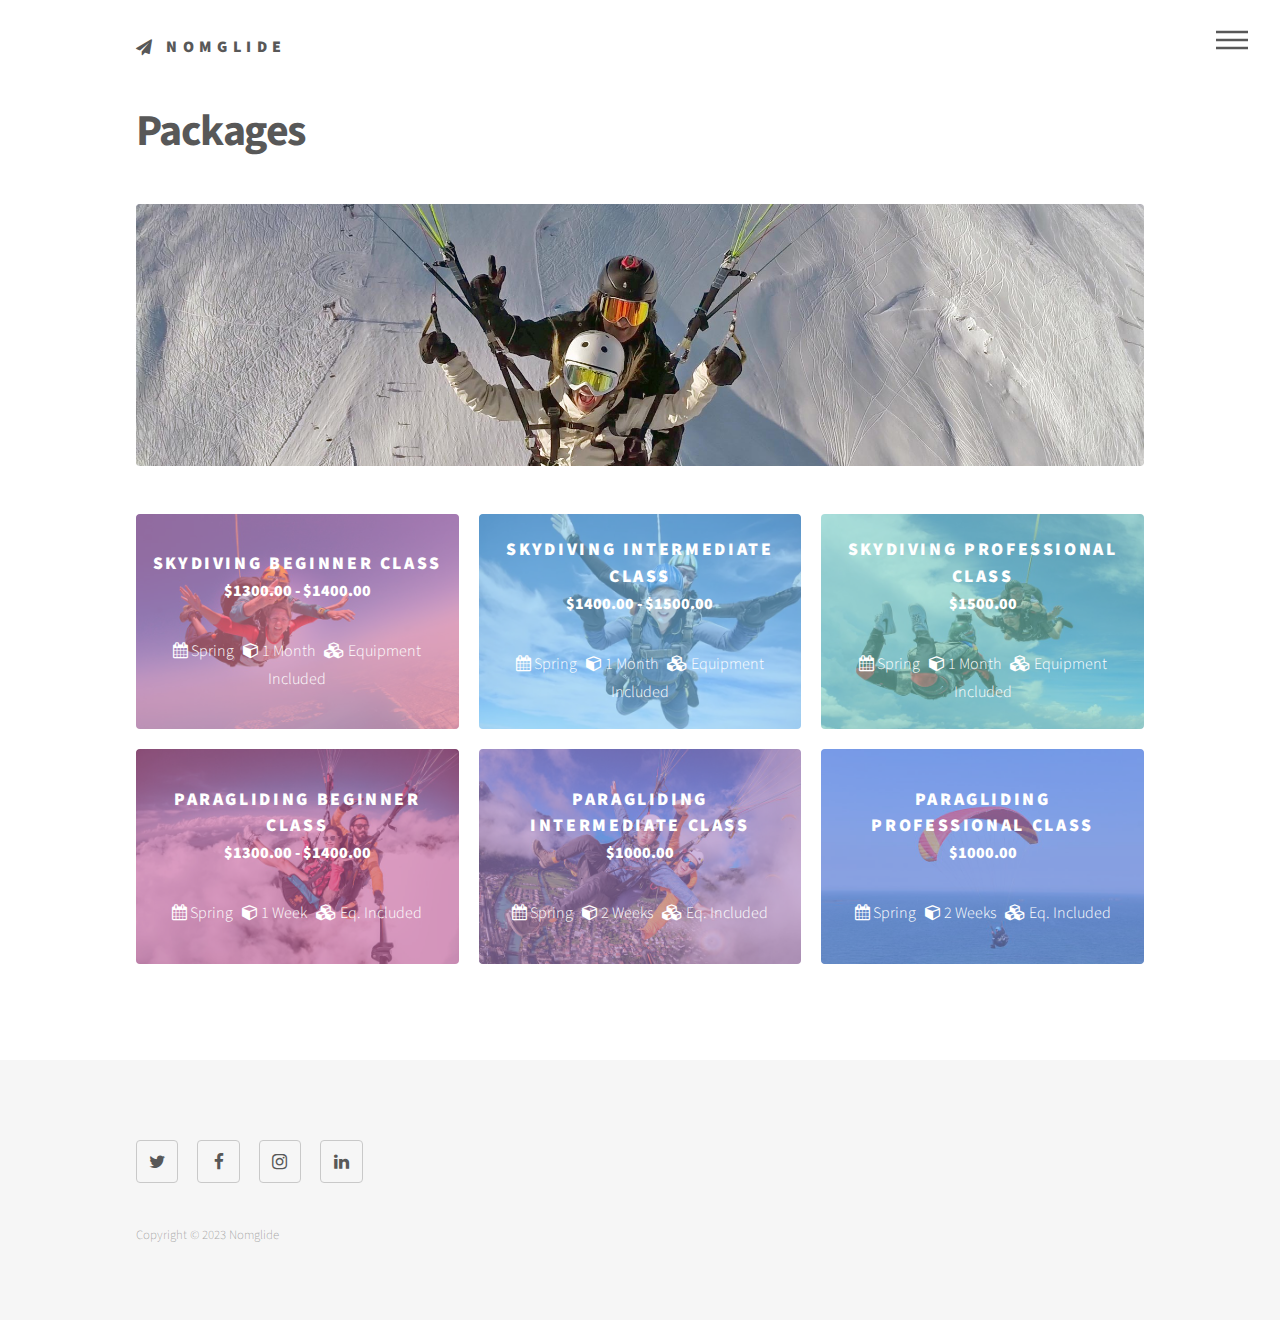
==== commit dc888a8d: "masterofpuppets" ====
--- a/packages.html
+++ b/packages.html
@@ -185,7 +185,7 @@
 							</section>
 
 							<ul class="copyright">
-								<li>Copyright © 2020 Nomglide </li>
+								<li>Copyright © 2023 Nomglide </li>
 							</ul>
 						</div>
 					</footer>
--- a/assets/css/main.css
+++ b/assets/css/main.css
@@ -106,7 +106,6 @@
 			transition: none !important;
 		}
 
-/* Type */
 
 	body, input, select, textarea {
 		color: #585858;
@@ -315,7 +314,6 @@
 		text-align: right;
 	}
 
-/* Row */
 
 	.row {
 		display: flex;
@@ -1783,7 +1781,6 @@
 
 		}
 
-/* Section/Article */
 
 	section.special, article.special {
 		text-align: center;
@@ -1801,7 +1798,6 @@
 
 	}
 
-/* Icon */
 
 	.icon {
 		text-decoration: none;
@@ -1902,8 +1898,6 @@
 			margin-left: 2em;
 		}
 
-/* Actions */
-
 	.m-n {
 		margin-bottom: 0!important;
 	}
@@ -2027,8 +2021,6 @@
 						}
 
 		}
-
-/* Icons */
 
 	ul.icons {
 		cursor: default;
@@ -2273,7 +2265,6 @@
 		border-radius: 100%;
 	}
 
-/* Box */
 
 	.box {
 		border-radius: 4px;
@@ -2294,7 +2285,6 @@
 			padding: 0;
 		}
 
-/* Image */
 
 	.image {
 		border-radius: 4px;
@@ -2786,7 +2776,6 @@
 
 		}
 
-/* Header */
 
 	#header {
 		padding: 2em 0 0.1em 0 ;
@@ -2922,7 +2911,6 @@
 
 		}
 
-/* Menu */
 
 	#wrapper {
 		-moz-transition: opacity 0.45s ease;
@@ -3145,7 +3133,6 @@
 
 		}
 
-/* Footer */
 
 	#footer {
 		padding: 5em 0 2em 0 ;
@@ -3294,8 +3281,6 @@
 
 		}
 
-/* Wrapper */
-
 	#wrapper > * > .inner {
 		width: 100%;
 		max-width: 68em;
